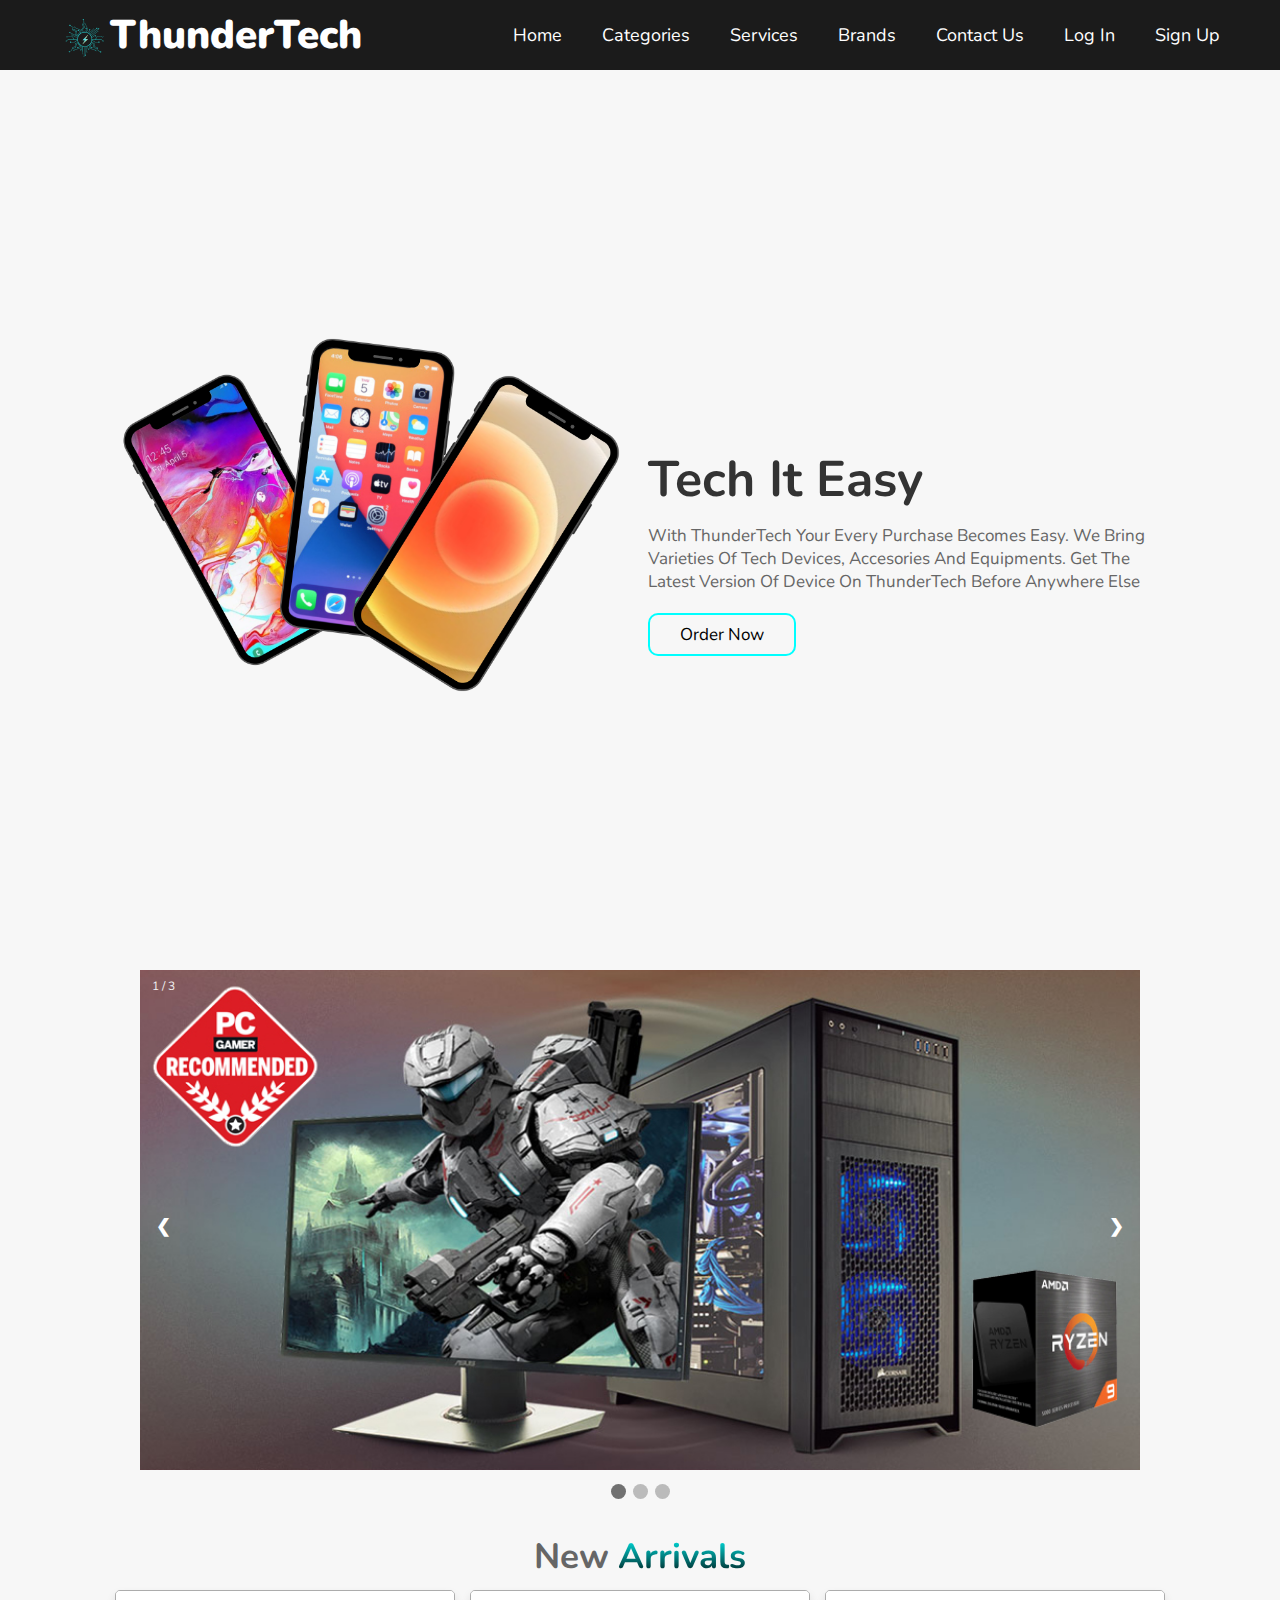
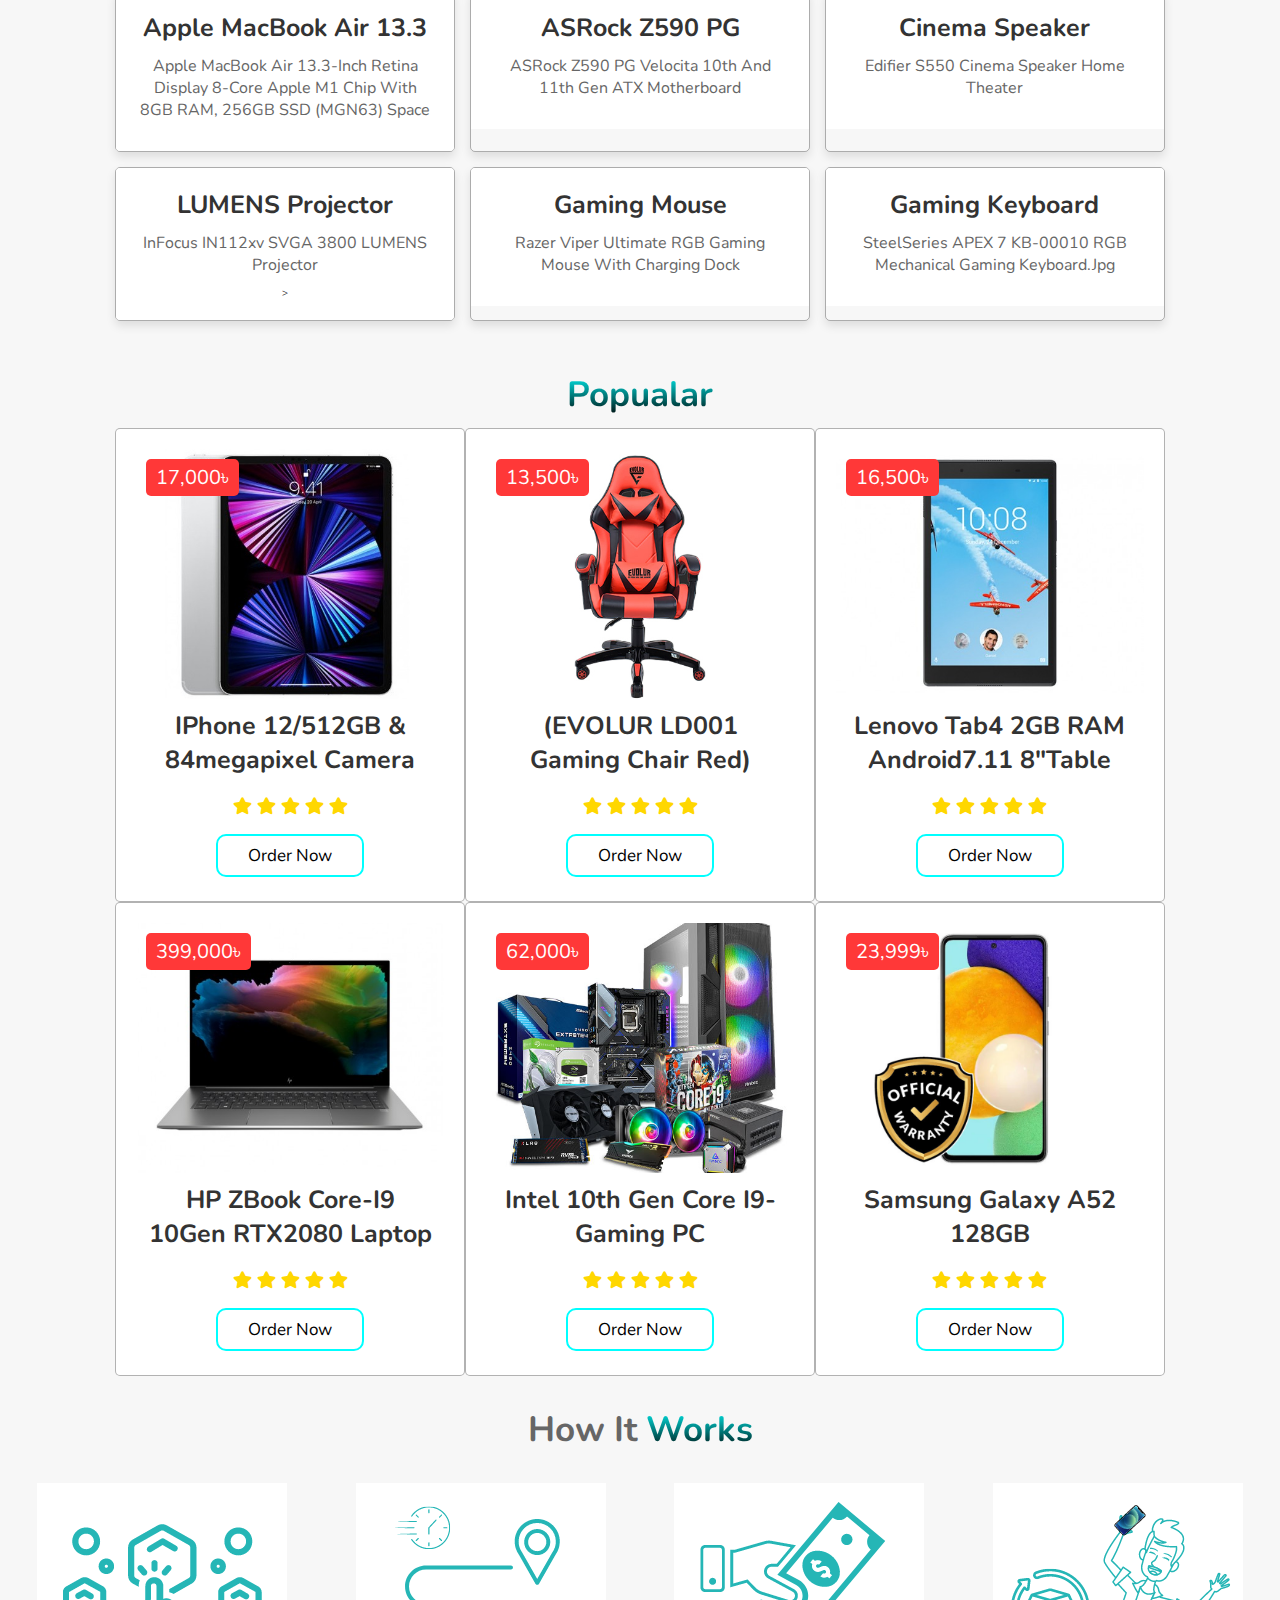
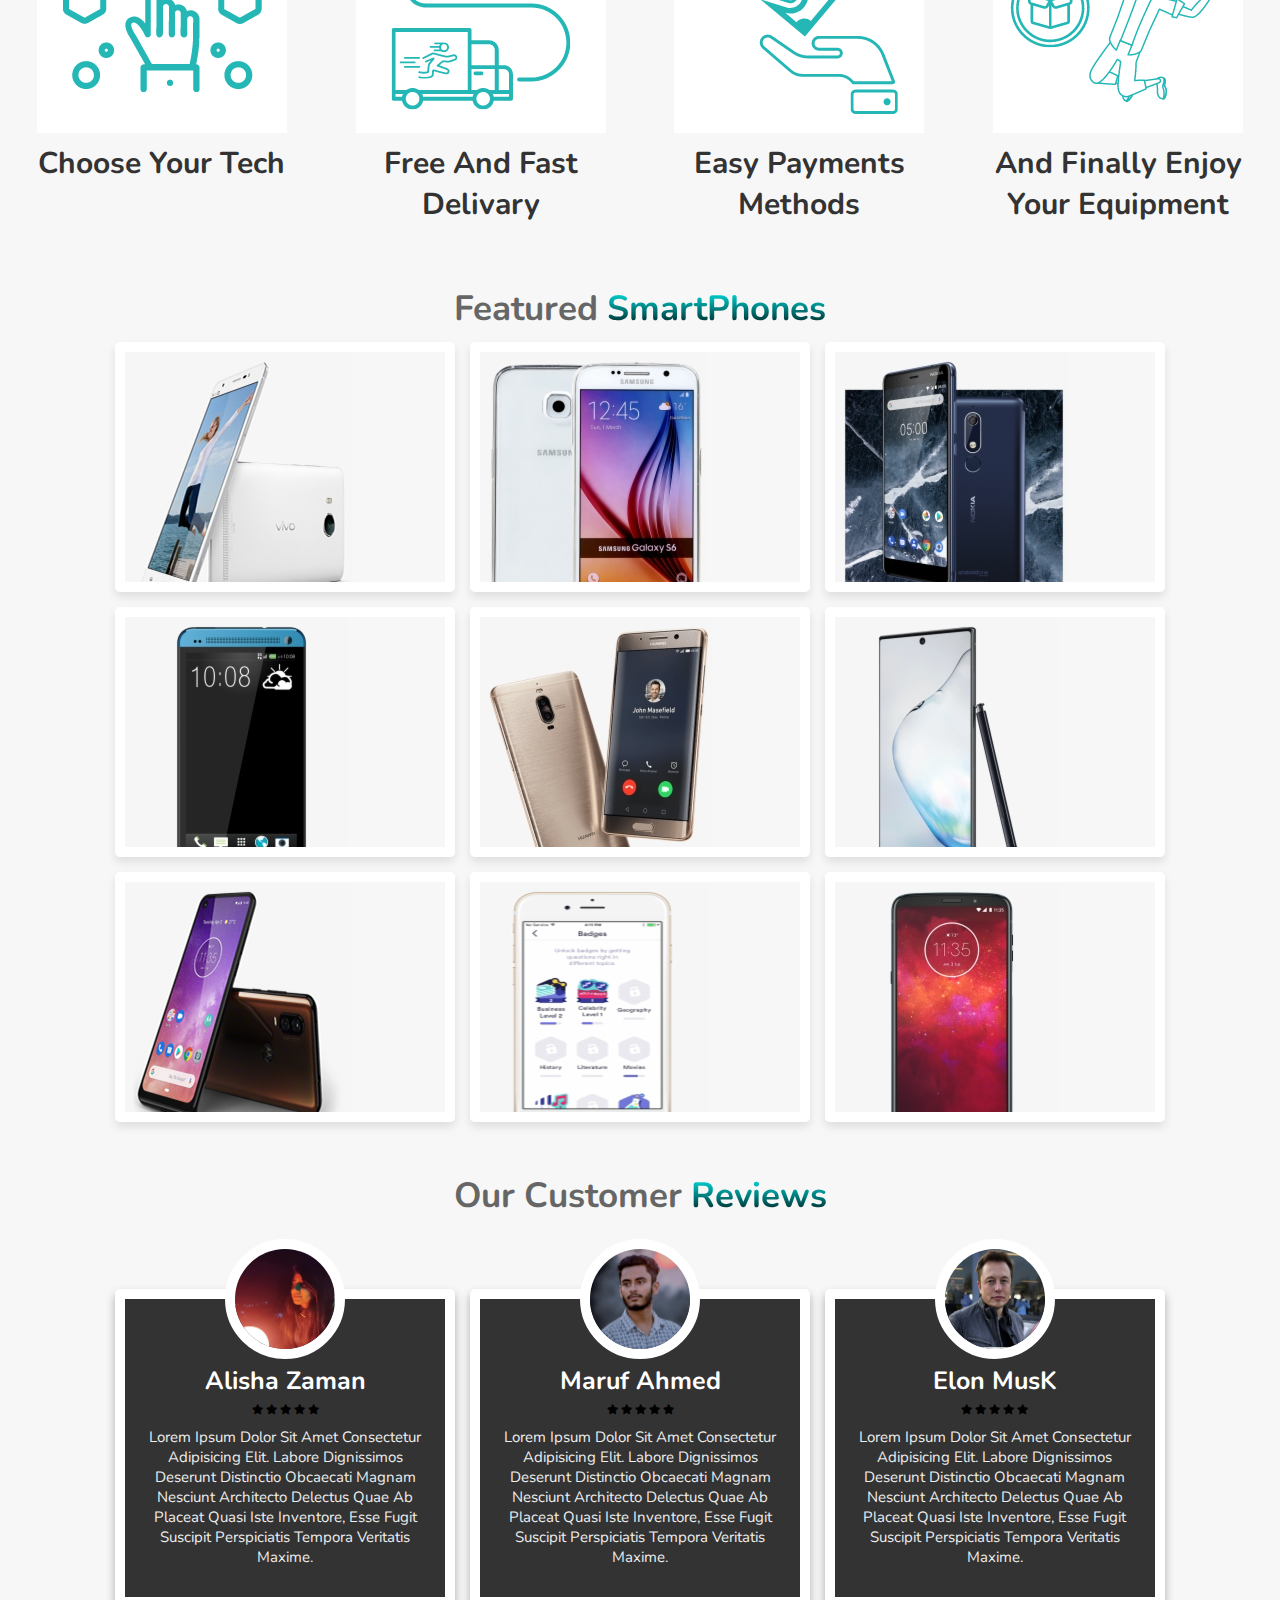
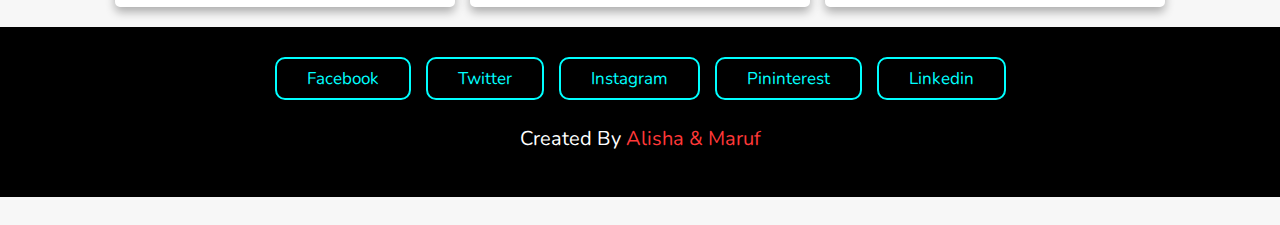
==== index.html @ c3322466 "first commit" ====
<!DOCTYPE html>
<html lang ="en">
<head>
    <meta charset="UTF-8">
    <meta name="viewpoint" content="width=device-width, initial-scale=1.0">
    <title>ThunderTech</title>
     <link rel="stylesheet"  href="https://cdnjs.cloudflare.com/ajax/libs/font-awesome/5.15.3/css/all.min.css">
     <link rel="stylesheet" href="style.css">
     
    </head>
<body>
    <!--header section starts-->

<nav>
    <div class="logo"><a href="index.html"><img src="Logo.png" alt="">ThunderTech</a></div>
     <label for="btn" class="icon">
       <span class="fa-fa-bars"></span>
     </label>
     <input type="checkbox" id="btn">
    <ul>
        <li><a href="index.html">Home</a></li>
        <li>
            <label for="btn-1" class="show">Features +</label>
           
            <a href="category.html">Categories </a>

            <input type="checkbox" id="btn-1">
            <ul>
                <li><a href="#"> Smartphones</a></li>
                <li><a href="#">Laptops</a></li>
                <li><a href="#">Tablet</a></li>
                <li><a href="category.html">more + </a></li>
            </ul>
        </li>
        <li>
            <label for="btn-2" class="show">Services +</label>
            <a href="https://techservices.illinois.edu/">Services </a>
            <input type="checkbox" id="btn-2">
            <ul>
                <li><a href="#"> App Design </a></li>
                <li><a href="#"> Web Design</a></li>
                <li><a href="#"> Anti-Virus</a></li>
                
                
                <li>
                    <label for="btn-3" class="show">More +</label>
                   
                    <li><a href="https://techservices.illinois.edu/">more + </a></li>
                    <input type="checkbox" id="btn-3">
                  
                </li>
            </ul>
        </li>
        <li>
            <a href="brands.html">brands</a>
            <ul>
                <li><a href="#">samsung</a></li>
                <li><a href="#">xiomi</a></li>
                <li><a href="#">rayzen</a></li>
                <li><a href="#">Apple</a></li>
                <li><a href="brands.html">more + </a></li>
            </ul>
        </li>
        <li><a href="contact.html">contact us</a></li>
        <li><a href="Login/login page.html">Log In</a></li>
        <li><a href="Sign up page.html">Sign Up</a></li>
    </ul>
</nav>

   <!--header section ends-->
  

<!--home section starts-->
<section class="home" id="home">
    <div class="image">
        <img src="images/h-1.png" alt="">
    </div>
    <div class="content">
        <h3>Tech It Easy</h3>
        <p>With ThunderTech your every purchase becomes easy. We bring varieties of tech devices, Accesories and equipments. Get the latest version of device on ThunderTech before anywhere else</p>
      <a href="#" class="btn">order now</a>
    </div>
    

    

   
</section>
<!--home section ends-->


<!--image slider stars-->
<div class="slideshow-container">

    <div class="mySlides fade">
      <div class="numbertext">1 / 3</div>
      <img src="img1.jpg" style="width:100%">
      <div class="text"></div>
    </div>
    
    <div class="mySlides fade">
      <div class="numbertext">2 / 3</div>
      <img src="img2.jpg" style="width:100%">
      <div class="text"></div>
    </div>
    
    <div class="mySlides fade">
      <div class="numbertext">3 / 3</div>
      <img src="img3.jpg" style="width:100%">
      <div class="text"></div>
    </div>
    
    <a class="prev" onclick="plusSlides(-1)">&#10094;</a>
    <a class="next" onclick="plusSlides(1)">&#10095;</a>
    
    </div>
    <br>
    
    <div style="text-align:center">
      <span class="dot" onclick="currentSlide(1)"></span> 
      <span class="dot" onclick="currentSlide(2)"></span> 
      <span class="dot" onclick="currentSlide(3)"></span> 
    </div>
    
   <!--image slider ends-->

<!--speciality section starts-->
<section class="speciality" id="speciality">
    <h1 class="heading">New <span>Arrivals</span></h1>
    <div class="box-container">
            
        <div class="box">
            <img class="image" src="images/a-1.jpg" alt="">
            <div class="content">
                
                <h3>Apple MacBook Air 13.3</h3>
                <p>Apple MacBook Air 13.3-Inch Retina Display 8-core Apple M1 chip with 8GB RAM, 256GB SSD (MGN63) Space</p>
           
            </div>
        </div>
        <div class="box">
            <img class="image" src="images/a-2.jpg" alt="">
            <div class="content">
                
                <h3>ASRock Z590 PG</h3>
                <p> ASRock Z590 PG Velocita 10th and 11th Gen ATX Motherboard</p>
           
            </div>
        </div>
        <div class="box">
            <img class="image" src="images/a-3.jpg" alt="">
            <div class="content">
                
                <h3>Cinema Speaker</h3>
                <p>Edifier S550 Cinema Speaker Home Theater</p>
           
            </div>
        </div>
        <div class="box">
            <img class="image" src="images/a-4.jpg" alt="">
            <div class="content">
                
                <h3> LUMENS Projector</h3>
                <p>InFocus IN112xv SVGA 3800 LUMENS Projector</p>>
           
            </div>
        </div>
        <div class="box">
            <img class="image" src="images/a-5.jpg" alt="">
            <div class="content">
                
                <h3>Gaming Mouse</h3>
                <p>Razer Viper Ultimate RGB Gaming Mouse with Charging Dock</p>
           
            </div>
        </div>
        <div class="box">
            <img class="image" src="images/a-6.jpg" alt="">
            <div class="content">
                
                <h3> Gaming Keyboard</h3>
                <p>SteelSeries APEX 7 KB-00010 RGB Mechanical Gaming Keyboard.jpg</p>
           
            </div>
        </div>

    </div>
 </section>
 <!--speciality section ends-->
<!--popular section starts-->
<section class="popular" id="popular">
    <h1 class="heading">  <span>popualar</span>  </h1>
    <div class="box-container">

        <div class="box">
            <span class="price">17,000৳</span>
            <img src="images/p-1_95000.jpg" alt="">
            <h3>iPhone 12/512GB & 84megapixel camera</h3>
            <div class="stars">
                <i class="fas fa-star"></i>
                <i class="fas fa-star"></i>
                <i class="fas fa-star"></i>
                <i class="fas fa-star"></i>
                <i class="fas fa-star"></i>
            </div>
            <a href="orderNow.html" class="btn">order now</a>
        </div>
        <div class="box">
            <span class="price">13,500৳</span>
            <img src="images/p-2_(EVOLUR LD001 Gaming Chair Red)_13500tk.jpg" alt="">
            <h3>(EVOLUR LD001 Gaming Chair Red)</h3>
            <div class="stars">
                <i class="fas fa-star"></i>
                <i class="fas fa-star"></i>
                <i class="fas fa-star"></i>
                <i class="fas fa-star"></i>
                <i class="fas fa-star"></i>
            </div>
            <a href="orderNow.html" class="btn">order now</a>
        </div>
        <div class="box">
            <span class="price">16,500৳</span>
            <img src="images/p-3_Lenovo Tab4-8 2GB Ram 16GB Storage IPS Display Android 7.11 8 Inch Tablet_16500tk.jpg" alt="">
            <h3>Lenovo Tab4 2GB RAM Android7.11 8"Table</h3>
            <div class="stars">
                <i class="fas fa-star"></i>
                <i class="fas fa-star"></i>
                <i class="fas fa-star"></i>
                <i class="fas fa-star"></i>
                <i class="fas fa-star"></i>
            </div>
            <a href="orderNow.html" class="btn">order now</a>
        </div>
        <div class="box">
            <span class="price">399,000৳</span>
            <img src="images/p-4_HP ZBook Create G7 Core i9 10th Gen RTX 2080 8GB Graphics 15.6 UHD Laptop_399000.jpg" alt="">
            <h3>HP ZBook Core-i9 10Gen RTX2080 Laptop</h3>
            <div class="stars">
                <i class="fas fa-star"></i>
                <i class="fas fa-star"></i>
                <i class="fas fa-star"></i>
                <i class="fas fa-star"></i>
                <i class="fas fa-star"></i>
            </div>
            <a href="orderNow.html" class="btn">order now</a>
        </div>
        <div class="box">
            <span class="price">62,000৳</span>
            <img src="images/p-5_Intel 10th Gen Core i9-Gaming PC_10900k.jpg" alt="">
            <h3>Intel 10th Gen Core i9-Gaming PC</h3>
            <div class="stars">
                <i class="fas fa-star"></i>
                <i class="fas fa-star"></i>
                <i class="fas fa-star"></i>
                <i class="fas fa-star"></i>
                <i class="fas fa-star"></i>
            </div>
            <a href="orderNow.html" class="btn">order now</a>
        </div>
        <div class="box">
            <span class="price">23,999৳</span>
            <img src="images/p-6_Samsung Galaxy A52 128GB_23999tk.jpg" alt="">
            <h3>Samsung Galaxy A52 128GB</h3>
            <div class="stars">
                <i class="fas fa-star"></i>
                <i class="fas fa-star"></i>
                <i class="fas fa-star"></i>
                <i class="fas fa-star"></i>
                <i class="fas fa-star"></i>
            </div>
            <a href="orderNow.html" class="btn">order now</a>
        </div>
    </div>
</section>
<!--popular section ends-->
<!--steps section starts-->
<div class="step-container">
    <h1 class="heading">how it <span>works</span></h1>
    <section class="steps">
        <div class="box">
            <img src="images/step-1.png" alt="">
            <h3>choose your tech</h3>
        </div>
        <div class="box">
            <img src="images/step-2.png" alt="">
            <h3>free and fast delivary</h3>
        </div>
        <div class="box">
            <img src="images/step-3.png" alt="">
            <h3>easy payments methods</h3>
        </div>
        <div class="box">
            <img src="images/step-4.png" alt="">
            <h3>and finally enjoy your equipment</h3>
        </div>

    </section>
</div>
<!--steps section ends-->
<!--gallary section stars-->
<section class="gallary" id="gallary">
    <h1 class="heading">Featured <span>SmartPhones</span></h1>
    <div class="box-container">
       
       
        <div class="box">
            <img src="images/f-1.jpg" alt=""/>
            <a href="orderNow.html" class="btn">order now</a>
        </div>
        <div class="box">
            <img src="images/f-2.jpg" alt=""/>
            <a href="orderNow.html" class="btn">order now</a>
        </div>
        <div class="box">
            <img src="images/f-3.jpg" alt=""/>
            <a href="orderNow.html" class="btn">order now</a>
        </div>
        <div class="box">
            <img src="images/f-4.jpg" alt=""/>
            <a href="orderNow.html" class="btn">order now</a>
        </div>
        <div class="box">
            <img src="images/f-5.jpg" alt=""/>
            <a href="orderNow.html" class="btn">order now</a>
        </div>
        <div class="box">
            <img src="images/f-6.jpg" alt=""/>
            <a href="orderNow.html" class="btn">order now</a>
        </div>
        <div class="box">
            <img src="images/f-7.jpg" alt=""/>
            <a href="orderNow.html" class="btn">order now</a>
        </div>
        <div class="box">
            <img src="images/f-8.jpg" alt=""/>
            <a href="orderNow.html" class="btn">order now</a>
        </div>
        <div class="box">
            <img src="images/f-9.jpg" alt=""/>
            <a href="orderNow.html" class="btn">order now</a>
        </div>
       
       
    </div>
            
</section>
<!--gallary section ends-->


<!--review section starts-->
<section class="review" id="review">
    <h1 class="heading">our customer<span> reviews</span></h1>
    <div class="box-container">

        <div class="box">
            <img src="images/r-1.png" alt="">
            <h3>Alisha Zaman</h3>
            <div class="starts">
                <i class="fas fa-star"></i>
                <i class="fas fa-star"></i>
                <i class="fas fa-star"></i>
                <i class="fas fa-star"></i>
                <i class="fas fa-star"></i>
            </div>
            <p>Lorem ipsum dolor sit amet consectetur adipisicing elit. Labore dignissimos deserunt distinctio obcaecati magnam nesciunt architecto delectus quae ab placeat quasi iste inventore, esse fugit suscipit perspiciatis tempora veritatis maxime.</p>
        </div>

        <div class="box">
            <img src="images/r-2.png" alt="">
            <h3>Maruf Ahmed</h3>
            <div class="starts">
                <i class="fas fa-star"></i>
                <i class="fas fa-star"></i>
                <i class="fas fa-star"></i>
                <i class="fas fa-star"></i>
                <i class="fas fa-star"></i>
            </div>
            <p>Lorem ipsum dolor sit amet consectetur adipisicing elit. Labore dignissimos deserunt distinctio obcaecati magnam nesciunt architecto delectus quae ab placeat quasi iste inventore, esse fugit suscipit perspiciatis tempora veritatis maxime.</p>
        </div>

        <div class="box">
            <img src="images/r-3.png" alt="">
            <h3>Elon MusK</h3>
            <div class="starts">
                <i class="fas fa-star"></i>
                <i class="fas fa-star"></i>
                <i class="fas fa-star"></i>
                <i class="fas fa-star"></i>
                <i class="fas fa-star"></i>
            </div>
            <p>Lorem ipsum dolor sit amet consectetur adipisicing elit. Labore dignissimos deserunt distinctio obcaecati magnam nesciunt architecto delectus quae ab placeat quasi iste inventore, esse fugit suscipit perspiciatis tempora veritatis maxime.</p>
        </div>
    </div>
</section>
<!--review section ends-->


<!--footer section stars-->
<section class="footer">
    <div class="share">
        <a href="#" class="btn">Facebook</a>
        <a href="#" class="btn">twitter</a>
        <a href="#" class="btn">instagram</a>
        <a href="#" class="btn">pininterest</a>
        <a href="#" class="btn">linkedin</a>
    </div>

    <h1 class="credit">created by <span>Alisha & Maruf</span></h1>
</section>

<!--footer section ends-->

<!--scroll top button-->
<a href="#home" class="fas fa-anfle-up" id="scroll-top"></a>

<!--loader-->
<div class="loader-container">
    <img src="images/loader.gif" alt="">
</div>
<script>
    var slideIndex = 1;
    showSlides(slideIndex);
    
    function plusSlides(n) {
      showSlides(slideIndex += n);
    }
    
    function currentSlide(n) {
      showSlides(slideIndex = n);
    }
    
    function showSlides(n) {
      var i;
      var slides = document.getElementsByClassName("mySlides");
      var dots = document.getElementsByClassName("dot");
      if (n > slides.length) {slideIndex = 1}    
      if (n < 1) {slideIndex = slides.length}
      for (i = 0; i < slides.length; i++) {
          slides[i].style.display = "none";  
      }
      for (i = 0; i < dots.length; i++) {
          dots[i].className = dots[i].className.replace(" active", "");
      }
      slides[slideIndex-1].style.display = "block";  
      dots[slideIndex-1].className += " active";
    }
    </script>
    

</body>
</html>
---- style.css ----
@import url('https://fonts.googleapis.com/css2?family=Nunito:wght@200;300;400;600;700&display=swap');

:root{
  --red:#ff3838;

}

*{
font-family: 'Nunito', sans-serif;
margin:0; padding:0;
box-sizing: border-box;
outline: none; border:none;
text-decoration: none;
text-transform: capitalize;
transition: all .2s linear;
}

*::selection{
    background:var(--red);
    color:#fff;
}
html{
  font-size: 62.5%;
  overflow-x: hidden;
  scroll-behavior: smooth;
  scroll-padding-top: 6rem;

}

body{
   background: #f7f7f7;

}
section{
    padding:2rem 9%;
}
.heading{
  text-align: center;
  font-size: 3.5rem;
  padding: 1rem;
  color:#666
}
.heading span{
 /*color:cyan;
 box-shadow: #000;*/
 
 background: -webkit-linear-gradient(cyan,black);
 -webkit-background-clip: text;
 -webkit-text-fill-color: transparent;

}
.btn{
  display: inline-block;
  padding: .8rem 3rem;
  border:.2rem solid cyan;
  color: black;
  cursor: pointer;
  font-size: 1.7rem;
  border-radius: 1rem;
  position: relative;
  overflow: hidden;
  z-index: 0;
  margin-top: 1rem;
}
.btn::before{
  content: '';
  position: absolute;
  top:0; right:0;
  width:0%;
  height:100%;
  background: #1b1b1b;
  transition: .5s linear;
  z-index: -1;

}
.btn:hover::before{
  width:100%;
  left:0;
}

.btn:hover{
   color: #fff;
}
nav{
  background: #1b1b1b;
}
nav:after{
  content: '';
  clear: both;
  display: table;
}
nav .logo{
  float: left;
  color: white;
  font-size: 40px;
  font-weight:  900;
  line-height: 70px;
  padding-left: 60px;
  /*display: none;*/
}
nav .logo a{
  text-decoration: none;
  color: white;
}
nav .logo a:hover{
   color:cyan;
   text-decoration: none;

}

nav ul{
  float: right;
  list-style: none;
  margin-right: 40px;
  position: relative;
}

nav ul li{
  float: left;
  display: inline-block;
  background: #1b1b1b;
  margin: 0 5px;
}

nav ul li a{
  color: white;
  text-decoration: none;
  line-height: 70px;
  font-size: 18px;
  padding:  8px 15px;
}

nav ul li a:hover{
  border-radius: 5px;
  box-shadow: 0 0 5px #33ffff,
              0 0 5px #66ffff,
              0 0 5px #99ffff;
}
nav ul ul li a:hover{
  color: cyan;
  box-shadow: none;
}

nav ul ul{
  position: absolute;
  top: 90px;
  border-top: 3px solid cyan;
  opacity: 0;
  visibility: hidden;
  transition: top .3s;
}
nav ul ul ul{
  border-top: none;
}
nav ul li:hover > ul{
  top: 70px;
  opacity: 1;
  visibility: visible;
}
nav ul ul li{
   position: relative;
   margin: 0px;
   width:150px;
   float: none;
   display: list-item;
   border-bottom: 1px solid rgba(0,0,0,0.3);

}

nav ul ul li a{
   line-height: 50px;
}

nav ul ul ul li{
   position: relative;
   top: -70px;
   left: 150px;
}

.show,.icon, input{
   display:none;
   
}
@media all and (max-widht: 968px){
   nav ul{
       margin-right: 0px;
       float:left;
   }
   nav .logo{
       padding-left: 30px;
       width: 100%;
   }
   nav ul li, nav ul ul li{
       display: block;
       width: 100%;
   }
    nav ul ul{
        top: 70px;
        position: static;
        border-top: none;
        float: none;
        display: none;
        opacity: 1;
        visibility: visible;
    }
    nav ul ul ul li {
        position: static;
    }
    nav ul ul li{
        border-bottom: 0px;
    }
    nav ul ul a{
        padding-left:  40px;
    }
    nav ul ul ul a{
      padding-left:  80px;
  }
    .show{
        display: block;
        color: white;
        font-size: 18px;
        padding: 0 20px;
        line-height:  70px;
        cursor: pointer;
    }
    .show:hover{
        color: cyan;
    }
    .icon{
        display: block;
        color: white;
        position: absolute;
        right: 40px;
        line-height:  70px;
        font-size:  25px;
        cursor: pointer;
    }
  nav ul li a:hover{
      box-shadow: none;
  }
  .show + a, ul{
      display: none;
  }
  [id^=btn]:checked +ul{
      display: block;
  }
}


* {box-sizing: border-box}

.mySlides {display: none}
img {vertical-align: middle;}

/* Slideshow container */
.slideshow-container {
  max-width: 1000px;
  position: relative;
  margin: auto;
}
.mySlides img{
  width: 100%;
  height: 500px;
  
}

/* Next & previous buttons */
.prev, .next {
  cursor: pointer;
  position: absolute;
  top: 50%;
  width: auto;
  padding: 16px;
  margin-top: -22px;
  color: white;
  font-weight: bold;
  font-size: 18px;
  transition: 0.6s ease;
  border-radius: 0 3px 3px 0;
  user-select: none;
}

/* Position the "next button" to the right */
.next {
  right: 0;
  border-radius: 3px 0 0 3px;
}

/* On hover, add a black background color with a little bit see-through */
.prev:hover, .next:hover {
  background-color: rgba(0,0,0,0.8);
}

/* Caption text */
.text {
  color: #f2f2f2;
  font-size: 15px;
  padding: 8px 12px;
  position: absolute;
  bottom: 8px;
  width: 100%;
  text-align: center;
}

/* Number text (1/3 etc) */
.numbertext {
  color: #f2f2f2;
  font-size: 12px;
  padding: 8px 12px;
  position: absolute;
  top: 0;
}

/* The dots/bullets/indicators */
.dot {
  cursor: pointer;
  height: 15px;
  width: 15px;
  margin: 0 2px;
  background-color: #bbb;
  border-radius: 50%;
  display: inline-block;
  transition: background-color 0.6s ease;
}

.active, .dot:hover {
  background-color: #717171;
}

/* Fading animation */
.fade {
  -webkit-animation-name: fade;
  -webkit-animation-duration: 1.5s;
  animation-name: fade;
  animation-duration: 1.5s;
}

@-webkit-keyframes fade {
  from {opacity: .4} 
  to {opacity: 1}
}

@keyframes fade {
  from {opacity: .4} 
  to {opacity: 1}
}

/* On smaller screens, decrease text size */
@media only screen and (max-width: 300px) {
  .prev, .next,.text {font-size: 11px}
}



.home{
    display:flex;
    flex-wrap:wrap;
    gap: 1.5rem;
    min-height: 100vh;
    align-items: center;
    background: url(../images/home-bg.jpg) no repeat;
    background-size: cover;
    background-position: center;
}
.home .content{
    flex: 1 1 40rem;
    padding-top: 6.5rem;
    
}
.home .image{
    flex:1 1 40rem;
}
.home .image img{
    width: 100%;
    padding: 1rem;
    padding-left: 0;
    animation: float 3s linear infinite;
}

@keyframes float{

    0%, 100%{
        transform: translateY(0rem);
    }

    50%{
        transform: translateY(3rem);
    }

}


.home .content h3{
  font-size: 5rem;
  color: #333;
}


.home .content p{
  font-size: 1.7rem;
  color: #666;
  padding: 1rem 0;
}



.speciality .box-container{
  display: flex;
  flex-wrap: wrap;
  gap:1.5rem;
}

.speciality .box-container .box{
  flex:1 1 30rem;
  position: relative;
  overflow: hidden;
  box-shadow: 0 .5rem 1rem rgba(0,0,0,.1);
  border:.1rem solid rgba(0,0,0,.3);
  cursor: pointer;
  border-radius: .5rem;
}

.speciality .box-container .box .image{
  height:100%;
  width:100%;
  object-fit: cover;
  position: absolute;
  top:-100%; left:0;
}

.speciality .box-container .box .content{
  text-align: center;
  background:#fff;
  padding:2rem;
}

.speciality .box-container .box .content img{
  margin:1.5rem 0;
}

.speciality .box-container .box .content h3{
  font-size: 2.5rem;
  color:#333;
}
.speciality .box-container .box .content p{
  font-size: 1.6rem;
  color:#666;
  padding:1rem 0;
}

.speciality .box-container .box:hover .image{
  top:0;
}

.speciality .box-container .box:hover .content{
  transform: translateY(100%);
}
.popular .box-container{
  display: flex;
  flex-wrap: wrap;
  gap: 1.5;
}
.popular .box-container .box{
  padding: 2rem;
  background: #fff;
  box-shadow: 0 .5rem 1rem ragba(0,0,0,.1);
  border:.1rem solid rgba(0,0,0,.3);
  border-radius: .5rem;
  text-align: center;
  flex:1 1 30rem;
  position: relative;
}

.popular .box-container .box img{
  height:25rem;
  object-fit: cover;
  width: 100%;
  border-radius: .5rem;
}

.popular .box-container .box .price{
  position:absolute;
  top:3rem; left:3rem;
  background: var(--red);
  color:#fff;
  font-size: 2rem;
  padding: .5rem 1rem;
  border-radius: .5rem;
}

.popular .box-container .box h3{
  color:#333;
  font-size: 2.5rem;
  padding: 1rem;
}

.popular .box-container .box .stars i{
  color:gold;
  font-size: 1.7rem;
  padding: 1rem .1rem;
}

.steps{
  display: flex;
  flex-wrap: wrap;
  gap:1.5rem;
  padding:1rem;
}
.steps .box{
  flex: 1 1 25rem;
  padding: 1rem;
  text-align: center;
}

.steps .box h3{
  font-size: 3rem;
  color:#333;
  padding: 1rem;
}
.gallary .box-container{
  display: flex;
  flex-wrap: wrap;
  gap:1.5rem;
}

.gallary .box-container .box{
  height: 25rem;
  flex:1 1 30rem;
  border:1rem  solid #fff;
  box-shadow:0 .5rem 1rem rgba(0, 0, 0, .1);
  border-radius: .5rem;
  position: relative;
  overflow: hidden;
}

.gallary .box-container .box:hover{
   height: 120%;
   width:120%;

}

/*.gallary .box-container .box img{
  height: 100%;
  width: 100%;
  object-fit: cover;
}

.gallary .box-container .box .content{
  position: absolute;
  top:-100%; left: 0;
  height: 100%;
  width: 100%;
  background: rgba(255, 255, 255, .9);
  padding: 2rem;
  padding-top: 5rem;
  text-align: center;
}

.gallary .box-container .box .content h3{
  font-size: 2.5rem;
  color:#333;
}

.gallary .box-container .box .content p{
  font-size: 1.5rem;
  color:#666;
  padding: .5rem 0;
}

.gallary .box-container .box:hover .content{
  top:0;
}*/
.review .box-container{
  display: flex;
  flex-wrap: wrap;
  gap: 1.5rem;
}
.review .box-container .box{
  text-align: center;
  padding: 2rem;
  border: 1rem solid #fff;
  box-shadow: 0 .5rem 1rem rgba(0,0,0,.3);
  border-radius: .5rem;
  flex: 1 1 30rem;
  background: #333;
  margin-top: 6rem;
}

.review .box-container .box img{
  height:12rem;
  width:12rem;
  border-radius: 50%;
  border:1rem solid #fff;
  margin-top: -8rem;
  object-fit: cover;
}

.review .box-container .box h3{
  font-size: 2.5rem;
  color:#fff;
  padding:.5rem 0;
}

.review .box-container .box .stars i{
  font-size: 2rem;
  color:var(--red);
  padding:.5rem 0;
}
.review .box-container .box p{
  font-size: 1.5rem;
  color:#eee;
  padding:1rem 0;
}




.footer{
  background: #000;
  text-align: center;
}
.footer .share{
  display: flex;
  gap:1.5rem;
  justify-content: center;
  flex-wrap: wrap;
}

.footer .credit{
  padding: 2.5rem 1rem;
  color:#fff;
  font-weight: normal;
  font-size: 2rem;
}

.footer .credit span{
  color:var(--red);
}
.footer .btn{
  color: cyan;
  
}

.footer .btn:hover{
  color: #fff;
  background-color: cyan;
}

/*#scroll-top{
  position: fixed;
  top:-120%;
  right:2rem;
  padding: .5rem 1.5rem;
  font-size: 4rem;
  background: var(--red);
  color:#fff;
  border-radius: .5rem;
  transition: 1s linear;
  z-index: 1000;
}

#scroll-top.active{
  top:calc(100%-12rem);
}

.loader-container{
  position: fixed;
  top:0; left: 0;
  z-index: 10000;
  background: #fff;
  display: flex;
  align-items: center;
  justify-content: center;
  height: 100%;
  width:100%;
}

.loader-container.fade-out{
  top:-120%;
}*/





















@media(max-width:991px){

    html{
  font-size: 55%;
}
    header{
        padding:2rem;
    }

    section{
      padding:2rem 9%;
    }

}
@media(max-width:768px){
    #menu-bar{
        display: initial;
    }

    header .navbar{
        position:absolute;
        top:100%; left:0; right:0;
        background: #f7f7f7;
        border-top: .1rem solid rgba(0,0,0,.1);
        clip-path: polygon(0 0, 100% 0, 100% 0, 0 0);
    }
    header .navbar.active{
        clip-path: polygon(0 0, 100% 0, 100% 100%, 0% 100%);
    }
    header .navbar a{
        margin: 1.5rem;
        padding: 1.5rem;
        display: block;
        border:.2rem solid rgba(0, 0, 0, .1);
        border-left:.5rem solid var(--red);
        background:#fff;
    }
}
@media(max-width:400px){

html{
font-size: 55%;
}
 
}
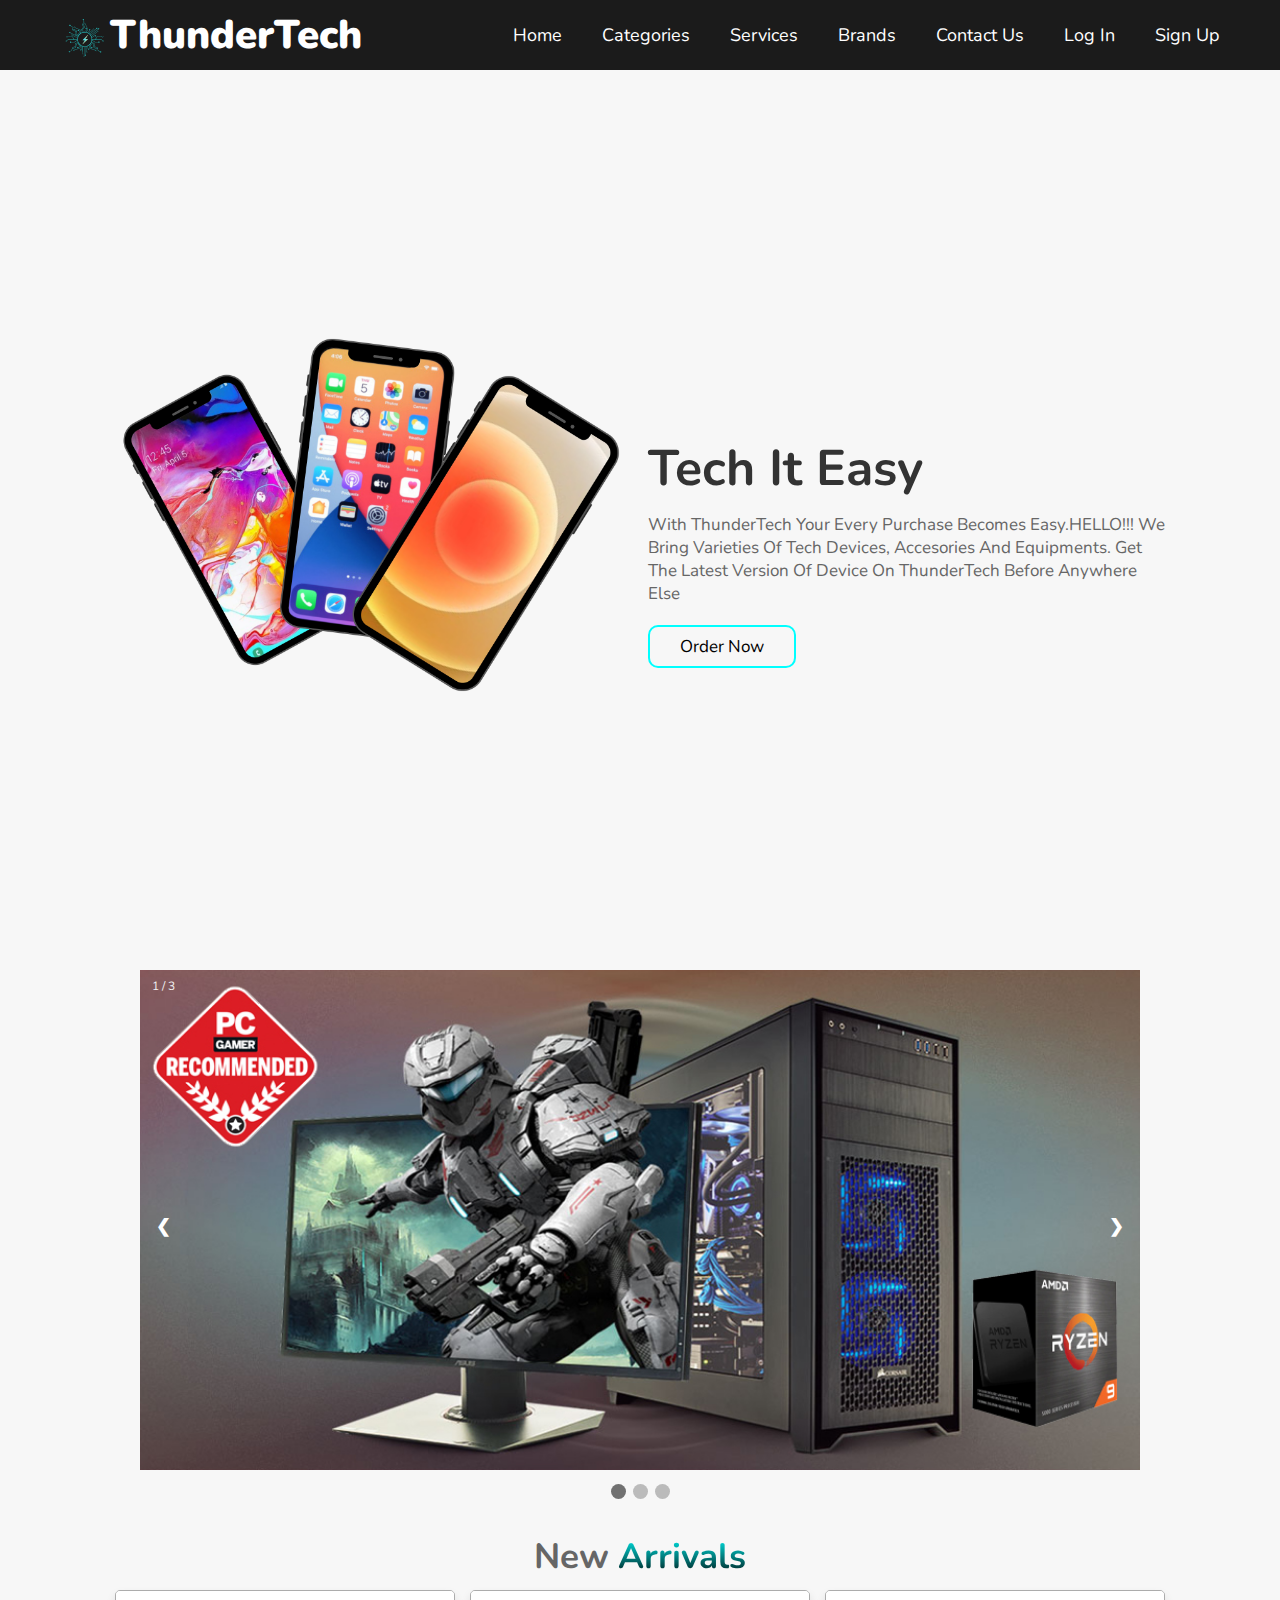
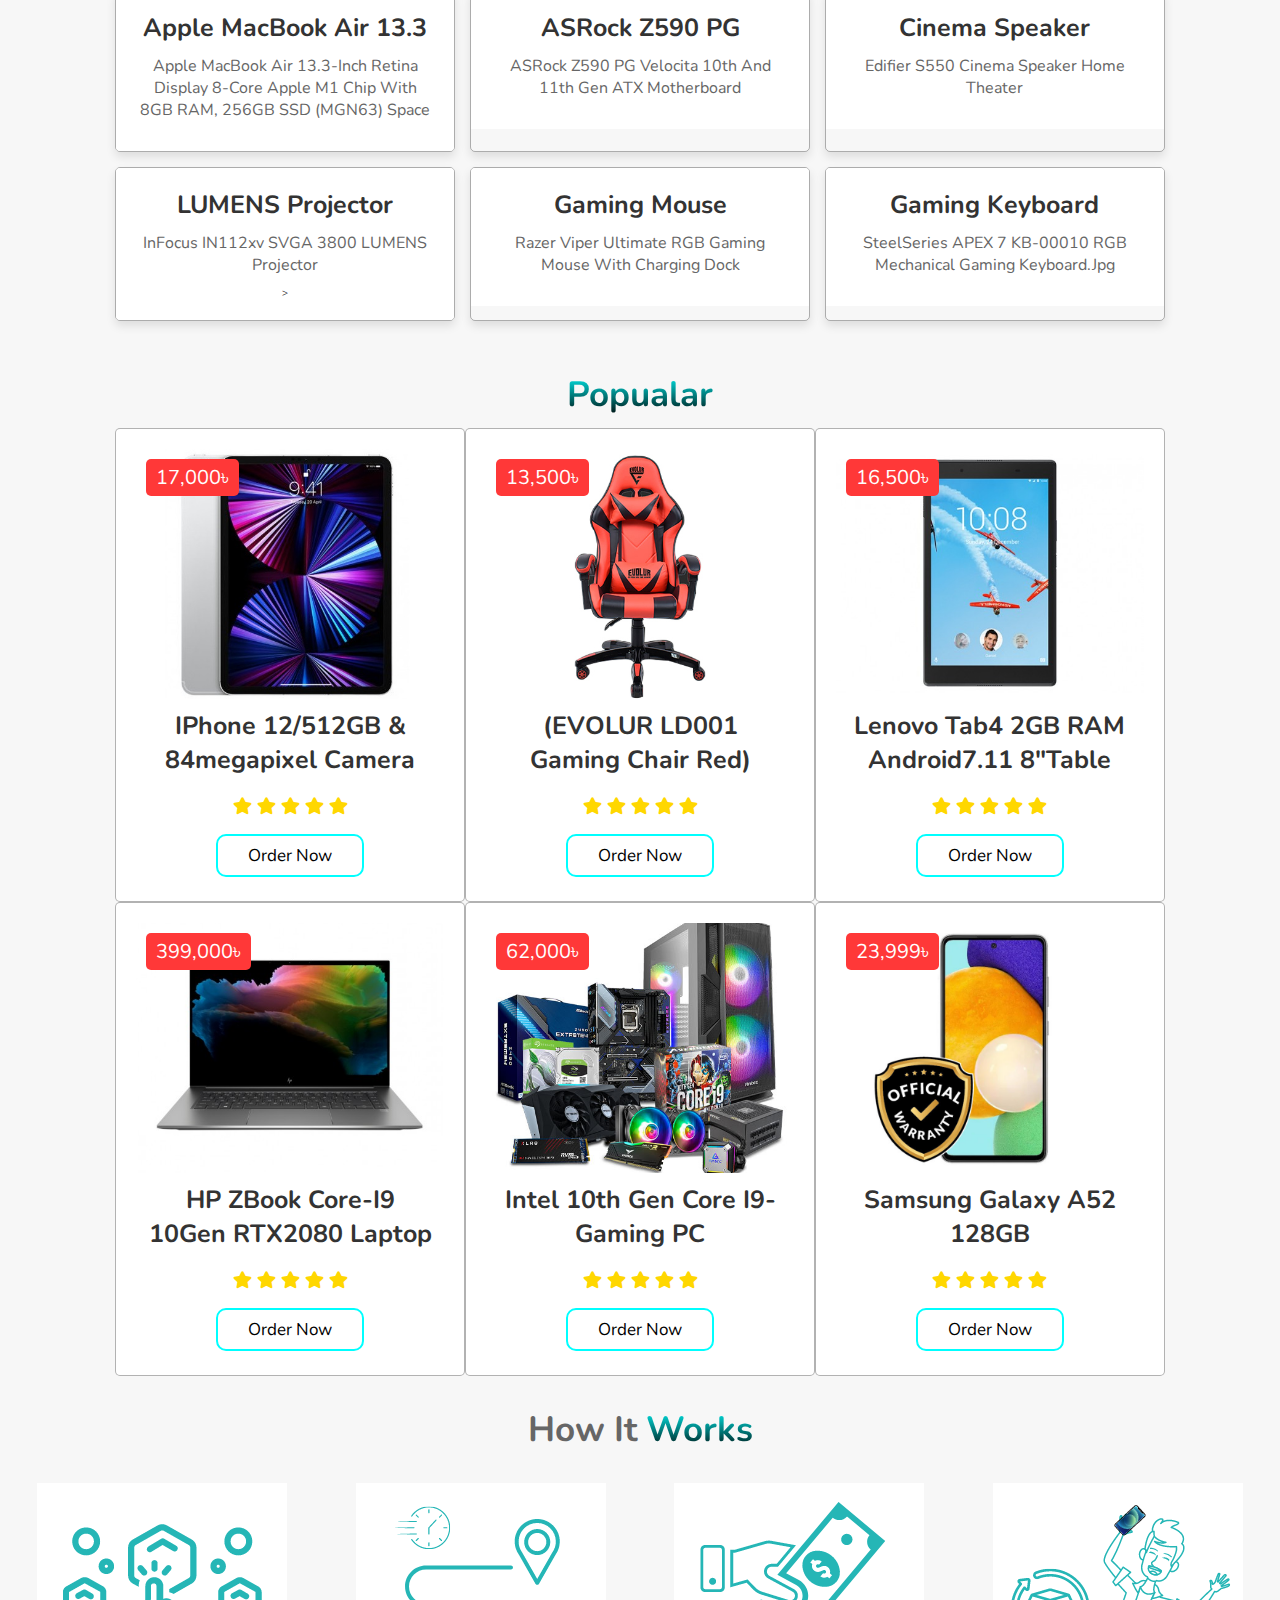
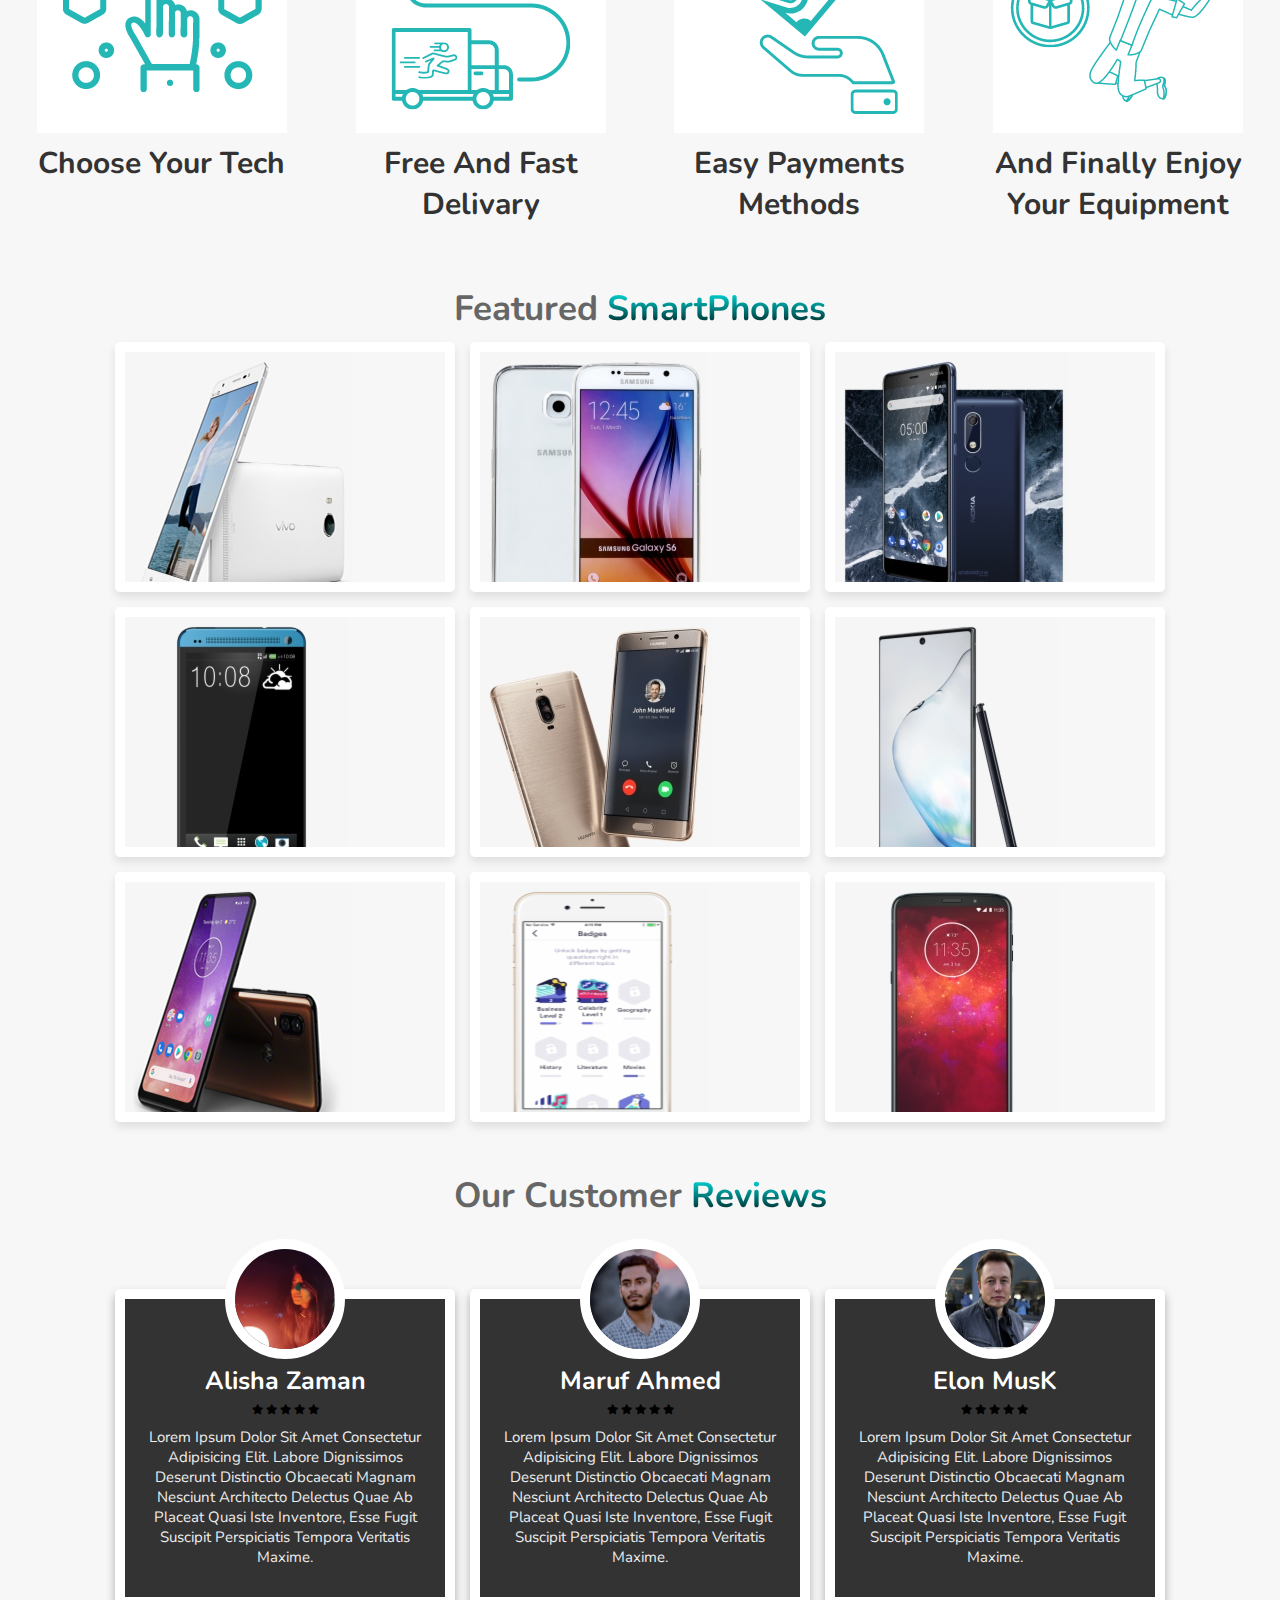
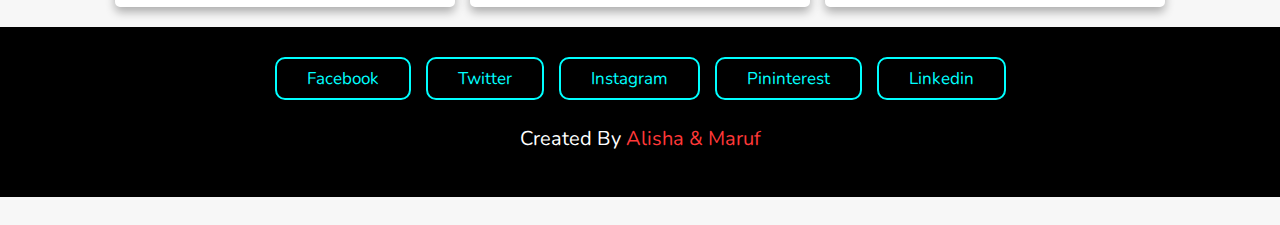
==== commit 06ab0690: "Update index.html" ====
--- a/index.html
+++ b/index.html
@@ -1,6 +1,7 @@
 <!DOCTYPE html>
 <html lang ="en">
 <head>
+    <meta name="google-site-verification" content="Av4JAes3VwvDnwAcv-aV7Y09cBYM7D0TxXzKzrj4DNE" />
     <meta charset="UTF-8">
     <meta name="viewpoint" content="width=device-width, initial-scale=1.0">
     <title>ThunderTech</title>
@@ -77,7 +78,7 @@
     </div>
     <div class="content">
         <h3>Tech It Easy</h3>
-        <p>With ThunderTech your every purchase becomes easy. We bring varieties of tech devices, Accesories and equipments. Get the latest version of device on ThunderTech before anywhere else</p>
+        <p>With ThunderTech your every purchase becomes easy.HELLO!!! We bring varieties of tech devices, Accesories and equipments. Get the latest version of device on ThunderTech before anywhere else</p>
       <a href="#" class="btn">order now</a>
     </div>
     
@@ -448,4 +449,4 @@
     
 
 </body>
-</html>+</html>
